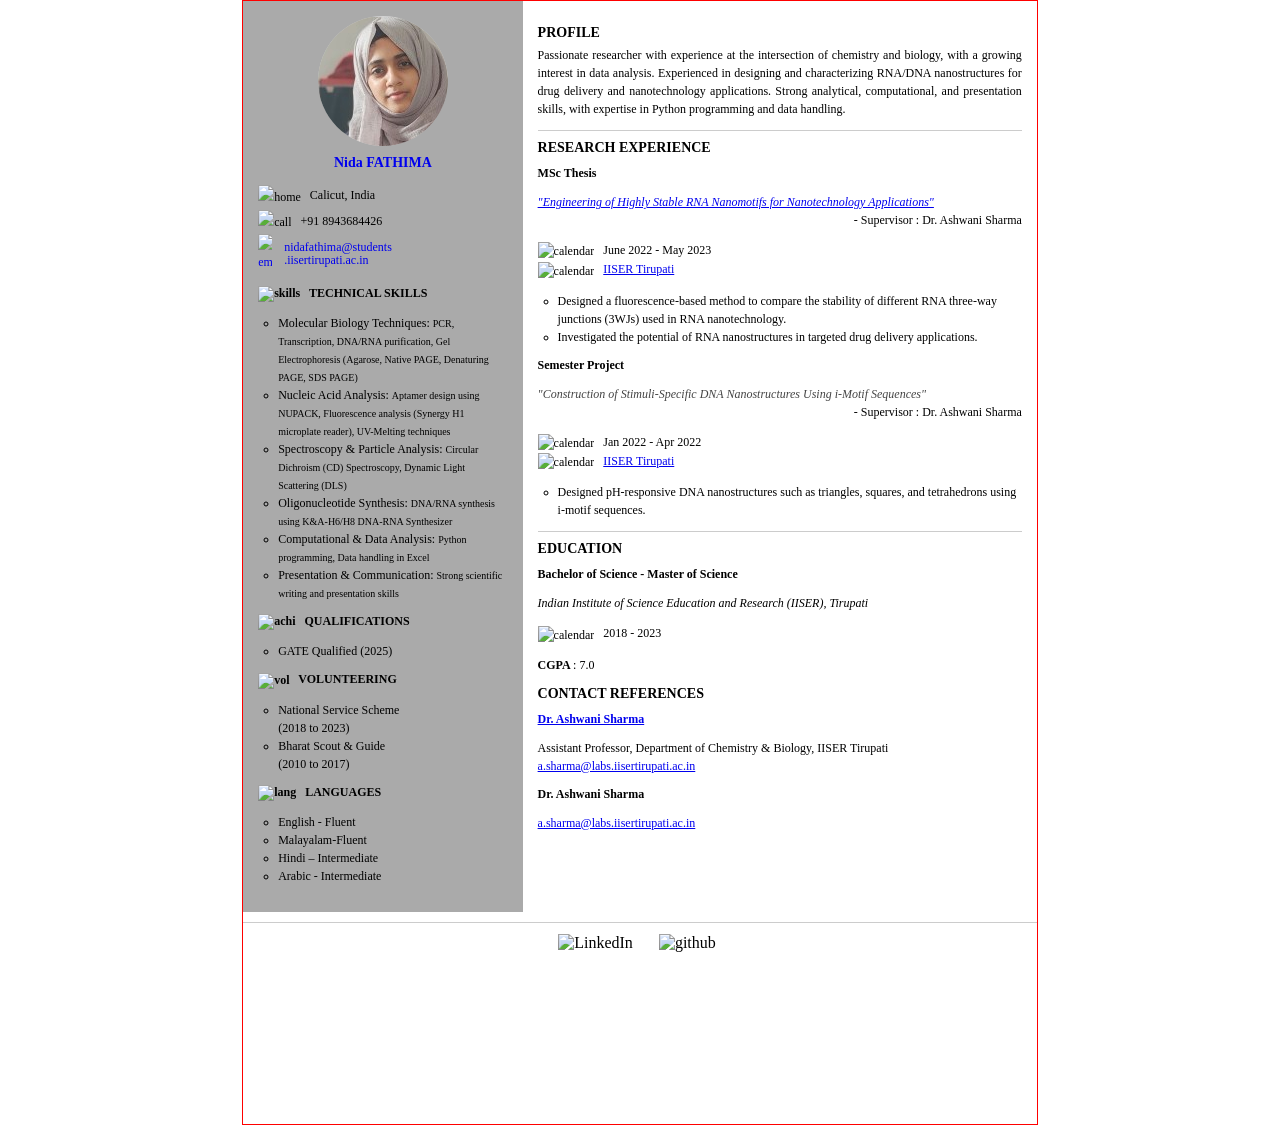
==== resume.html @ d9ab9651 "cvy" ====
<!DOCTYPE html>

<html>

  <head>
    <title> Nida FATHIMA </title>
<!-- left column & right column-->
    <style>
      @page {
        size: A4;
        /*margin: 20mm;*/
      }
      body {
            width: 210mm;
    min-height: 297mm;
    margin: 0 auto;/*
        height: 842px;
        width: 595px;
        margin-left: auto;
        margin-right: auto;
        */
        /* delete later */ 
        border: 1px solid red;
      }
      h1 {
        font-size: 14px;
      }
      h2 {
        font-size: 12px;
      }
      p, ul {
        font-size: 12px;
        /* font-family: Verdana,Geneva,sans-serif; */
        font-family: Georgia, serif;
        line-height: 1.5;
      }
      .container {
        display: flex;
        width: 100%;
        justify-content: space-between;
        margin: 0 auto;
        /*background-color: lightgray;*/
      }
      .div1 {
        width: 34%; /* % of the container width */
        height: 90%; 
        overflow: hidden;
        background-color: #aaa;
        margin: 0 auto; /* Centers the div horizontally */
        padding: 15px;
        /*border: 1px solid blue;*/
      }
      .div2 {
        width: 66%; /* % of the container width */
        height: 90%; 
        overflow: hidden;
        background-color: white;
        margin: 0 auto; /* Centers the div horizontally */
        padding: 15px;
        /*border: 1px solid green;*/
      }
      .circle-container {
        position: relative;
        width: 130px; /* Circle width */
        height: 130px; /* Circle height */
        border-radius: 50%; /* Makes the container circular */
        overflow: hidden; /* Ensures the image stays within the circle */
        background-color: lightgray; /* Optional background for visualization */
        margin: 0px auto; /* Centers the container */
      }
      .circle-image {
        position: absolute;
        top: -10px; /* Moves the image upwards */
        left: 0;
        width: 100%; /* Ensures the image fits the width of the container */
        height: auto; /* Maintains aspect ratio */
        object-fit: cover; /* Crops the image to fit the circle */
      }
      .icon-text {
        display: inline-flex;
        align-items: center;
        gap: 20px; /* Space between icon and text */
      }
      .icon {
        width: 20px;
        height: 20px;
        background-size: cover;
        display: inline-block;
      }
      .icon-inline {
        height: auto; 
        vertical-align: middle;
        width: 14px;
        margin-right: 6px;
      }
    </style>
  </head>

  <body>
      
    <!-----------------  CONTAINER FOR WHOLE PAGE --------------------------------------------->
    <div class="container">

      <!-----------------    LEFT SIDE COLUMN  ------------------------------------------------>
      <div class="div1">
        <!-- my photo (may be removed)-->
        <div class="circle-container">
          <img src="Nida.jpeg" alt="photo" style="position: relative; top: 1px; right : 10px">
          </img>
        </div>
        
        <!-- my name (fixme:  github link)-->
        <h1>
          <a href="https://fathimanidaa.github.io/" style="text-align: center; display: block; margin: 0 auto; text-decoration: none;" target="_blank">Nida FATHIMA</a>
        </h1>

        <!--div style="display: flex; flex-direction: column; gap: 0px;">
  
          <div style="display: flex; align-items: center; padding: 0; margin: 0;">
            <img src="icons/location.png" style="width: 16px; height: 16px; margin-right: 5px;">
            <p>Calicut, India</p>
          </div>

          <div style="display: flex; align-items: center; padding: 0; margin: 0;">
            <img src="icons/call.png" style="width: 16px; height: 16px; margin-right: 5px;">
            <p>+91 8943684426</p>
          </div>

          <div style="display: flex; align-items: center; padding: 0; margin: 0;">
            <img src="icons/email.png" style="width: 16px; height: 16px; margin-right: 5px;">
            <p>
              <a href="mailto:nidafathima@students.iisertirupati.ac.in" style="display: flex; align-items: center; text-decoration: none; gap: 6px;">
                <span>
                  <span style="display: block;line-height:1.1;">nidafathima@students</span>
                  <span style="display: block;line-height:1.1;">.iisertirupati.ac.in</span>
                </span>
              </a>
            </p>
          </div>

        </div-->

        <!-- contact me -->
        <p style = "line-height:2;">
          <span style = "display: block;">
            <img src="icons/location.png" alt="home" class="icon-inline"> Calicut, India
          </span>
          <span style = "display: block;">
            <img src="icons/call.png" alt="call" class="icon-inline"> +91 8943684426 
          </span>
          <span style = "display: block;">
            <a href="mailto:nidafathima@students.iisertirupati.ac.in" style="display: flex; align-items: center; text-decoration: none; gap: 6px;">
              <img src="icons/email.png" alt="email" class="icon-inline">
              <span>
                <span style="display: block;line-height:1.1;">nidafathima@students</span>
                <span style="display: block;line-height:1.1;">.iisertirupati.ac.in</span>
              </span>
            </a>
          </span>
        </p>

        <!-- Skills -->
        <h2>
          <img src="icons/skills.png" alt="skills" class="icon-inline"> 
          TECHNICAL SKILLS
        </h2>
        <ul style="list-style-type: circle; padding-left: 10px; margin-left: 10px;">
          <li> 
            <span style = "display:black;">
              Molecular Biology Techniques: 
            </span>
            <span style = "display:black; font-size: 10px;">
              PCR, Transcription, DNA/RNA purification, Gel Electrophoresis (Agarose, Native PAGE, Denaturing PAGE, SDS PAGE)
            </span>
          <li> 
            <span style = "display:black;">
              Nucleic Acid Analysis: 
            </span>
            <span style = "display:black; font-size: 10px;">
              Aptamer design using NUPACK, Fluorescence analysis (Synergy H1 microplate reader), UV-Melting techniques
            </span>
          <li> 
            <span style = "display:black;">
              Spectroscopy & Particle Analysis: 
            </span>
            <span style = "display:black; font-size: 10px;">
              Circular Dichroism (CD) Spectroscopy, Dynamic Light Scattering (DLS)
            </span>
          <li> 
            <span style = "display:black;">
              Oligonucleotide Synthesis: 
            </span>
            <span style = "display:black; font-size: 10px;">
              DNA/RNA synthesis using K&A-H6/H8 DNA-RNA Synthesizer
            </span>
          <li> 
            <span style = "display:black;">
              Computational & Data Analysis: 
            </span>
            <span style = "display:black; font-size: 10px;">
              Python programming, Data handling in Excel
            </span>
          <li> 
            <span style = "display:black;">
              Presentation & Communication: 
            </span>
            <span style = "display:black; font-size: 10px;">
              Strong scientific writing and presentation skills
            </span>
        </ul>

        <!-- Inerests -->
        <h2>
          <img src="icons/achievements.png" alt="achi" class="icon-inline"> 
          QUALIFICATIONS
        </h2>
        <ul style="list-style-type: circle; padding-left: 10px; margin-left: 10px;">
          <li> GATE Qualified (2025)
        </ul>

        <!-- Inerests -->
        <h2> 
          <img src="icons/volunteering.png" alt="vol" class="icon-inline"> 
          VOLUNTEERING
        </h2>
        <ul style="list-style-type: circle; padding-left: 10px; margin-left: 10px;">
          <li> 
            <span style = "display: block"> 
              National Service Scheme 
            </span>
            <span style = "display: block"> 
              (2018 to 2023)
            </span>
          <li> 
            <span style = "display: block"> 
              Bharat Scout & Guide  
            </span>
            <span style = "display: block"> 
              (2010 to 2017)
            </span>
        </ul>

        <!-- Inerests -->
        <h2>
          <img src="icons/lang.png" alt="lang" class="icon-inline"> 
          LANGUAGES
        </h2>
        <ul style="list-style-type: circle; padding-left: 10px; margin-left: 10px;">
          <li> English - Fluent 
          <li> Malayalam-Fluent
          <li> Hindi – Intermediate
          <li> Arabic - Intermediate
        </ul>

      </div>
      <!-----------------  end of  LEFT SIDE COLUMN  ------------------------------------------>


      <!-----------------  RIGHT SIDE COLUMN  ------------------------------------------------>
      <div class="div2">
        <h1> PROFILE </h1>
        <p style="margin-top: -5px;  text-align: justify; margin-left: 0px; margin-right: 0px;"> 
          Passionate researcher with experience at the intersection of chemistry and biology, with a growing interest in data analysis. Experienced in designing and characterizing RNA/DNA nanostructures for drug delivery and nanotechnology applications. Strong analytical, computational, and presentation skills, with expertise in Python programming and data handling.
        </p>
        
        <div style="height: 1px; background-color: #ccc; width: 100%; margin-top: 10px;"></div>

        <!-- Job/research experiences  -->
        <h1>
          <!--img src="icons/job.png" alt="exper" class="icon-inline"--> 
          RESEARCH EXPERIENCE 
        </h1>

        <div class="job">
          <h2> MSc Thesis </h2>
          <p> 
            <span style = "color: #444; display: block; font-style: italic;">
              <a href = "https://github.com/basilkottilingal/Nida-CV/MasterThesis.pdf" target="_blank">
              "Engineering of Highly Stable RNA Nanomotifs for Nanotechnology Applications"
              </a>
            </span>
            <span style = "display: block; text-align:right">
            - Supervisor : Dr. Ashwani Sharma
            </span>
          </p>
          <p> 
            <span style = "display: block; text-align:light">
              <img src="icons/calendar.png" alt="calendar" class="icon-inline">
              June 2022 - May 2023 
            </span>
            <span style = "display: block; text-align:light">
              <img src="icons/location.png" alt="calendar" class="icon-inline">
              <a href="https://www.iisertirupati.ac.in/" target="_blank">IISER Tirupati</a>
            </span>
          </p>
          <ul style="list-style-type: circle; padding-left: 10px; margin-left: 10px;">
            <li> Designed a fluorescence-based method to compare the stability of different RNA three-way junctions (3WJs) used in RNA nanotechnology.
            <li> Investigated the potential of RNA nanostructures in targeted drug delivery applications.
          </ul>
        </div>

        <div class="job">
          <h2> Semester Project </h2>
          <p> 
            <span style = "color: #444; display: block; font-style: italic;">
              "Construction of Stimuli-Specific DNA Nanostructures Using i-Motif Sequences" 
            </span>
            <span style = "display: block; text-align:right">
            - Supervisor : Dr. Ashwani Sharma
            </span>
          </p>
          <p> 
            <span style = "display: block; text-align:light">
              <img src="icons/calendar.png" alt="calendar" class="icon-inline">
              Jan 2022 - Apr 2022
            </span>
            <span style = "display: block; text-align:light">
              <img src="icons/location.png" alt="calendar" class="icon-inline">
              <a href="https://www.iisertirupati.ac.in/" target="_blank">IISER Tirupati</a>
            </span>
          </p>
          <ul style="list-style-type: circle; padding-left: 10px; margin-left: 10px;">
            <li> Designed pH-responsive DNA nanostructures such as triangles, squares, and tetrahedrons using i-motif sequences. 
          </ul>
        </div>

          
        <div style="height: 1px; background-color: #ccc; width: 100%; margin-top: 10px;"></div>

        <!-- Education  -->
        <h1>
          <!--img src="icons/education.png" alt="exper" class="icon-inline"--> 
          EDUCATION
        </h1>
        <div class="job">
          <h2> Bachelor of Science - Master of Science </h2>
          <p> 
            <i>
              Indian Institute of Science Education and Research (IISER), Tirupati
            </i>
          </p>
          <p>
            <img src="icons/calendar.png" alt="calendar" class="icon-inline">
            2018 - 2023
          </p>
          <p>
            <b> CGPA </b> : 7.0
          </p>
        </div>

        
        <!-- Contact Reference  -->
        <h1>
          <!--img src="icons/education.png" alt="exper" class="icon-inline"--> 
          CONTACT REFERENCES
        </h1>
        <div class="job">
          <h2> 
            <a href = "https://www.iisertirupati.ac.in/faculty-details/?faculty_id=Bio-3&id=2124" target="_blank">Dr. Ashwani Sharma 
            </a>
          </h2>
          <p> 
            Assistant Professor, Department of Chemistry & Biology, IISER Tirupati
            <a href="a.sharma@labs.iisertirupati.ac.in">a.sharma@labs.iisertirupati.ac.in</a>
          </p>
        </div>
        <div class="job">
          <h2> Dr. Ashwani Sharma </h2>
          <p> 
            <a href="a.sharma@labs.iisertirupati.ac.in">a.sharma@labs.iisertirupati.ac.in</a>
          </p>
        </div>

      </div>
      <!-----------------  end of RIGHT SIDE COLUMN  ------------------------------------------>


    </div>
    <!----------------- end of CONTAINER FOR WHOLE PAGE --------------------------------------->
        
    <div style="height: 1px; background-color: #ccc; width: 100%; margin-top: 10px;"></div>


    <div style="display: flex; justify-content: center; gap: 20px; align-items: center; padding: 10px;">


  <a href="https://www.linkedin.com/in/nida-fathima51?original_referer=" target="_blank" rel="noopener noreferrer" style="text-decoration: none; color: inherit;">
    <img src="icons/linkedin.png" alt="LinkedIn" class="icon-inline">
  </a>

  <a href="https://github.com/fathimanidaa" target="_blank" rel="noopener noreferrer" style="text-decoration: none; color: inherit;">
    <img src="icons/github.png" alt="github" class="icon-inline">
  </a>

</div>


  </body>

</html>
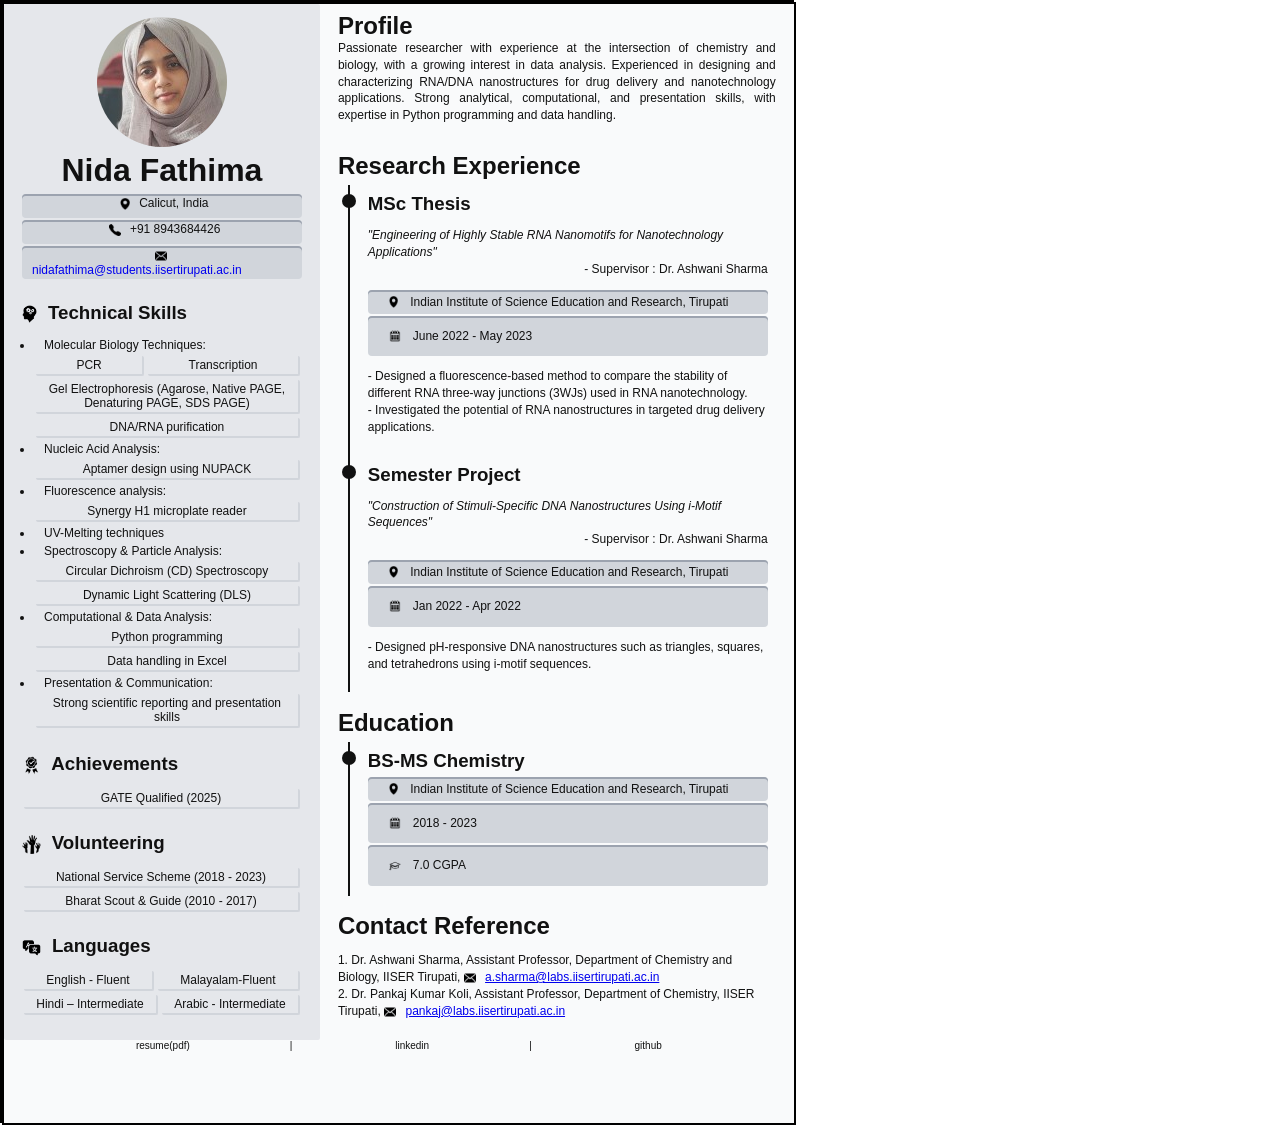
==== commit 0af6c2aa: "updated CV" ====
--- a/resume.html
+++ b/resume.html
@@ -1,400 +1,350 @@
+
 <!DOCTYPE html>
 
 <html>
 
   <head>
     <title> Nida FATHIMA </title>
-<!-- left column & right column-->
-    <style>
-      @page {
-        size: A4;
-        /*margin: 20mm;*/
-      }
-      body {
-            width: 210mm;
-    min-height: 297mm;
-    margin: 0 auto;/*
-        height: 842px;
-        width: 595px;
-        margin-left: auto;
-        margin-right: auto;
-        */
-        /* delete later */ 
-        border: 1px solid red;
-      }
-      h1 {
-        font-size: 14px;
-      }
-      h2 {
-        font-size: 12px;
-      }
-      p, ul {
-        font-size: 12px;
-        /* font-family: Verdana,Geneva,sans-serif; */
-        font-family: Georgia, serif;
-        line-height: 1.5;
-      }
-      .container {
-        display: flex;
-        width: 100%;
-        justify-content: space-between;
-        margin: 0 auto;
-        /*background-color: lightgray;*/
-      }
-      .div1 {
-        width: 34%; /* % of the container width */
-        height: 90%; 
-        overflow: hidden;
-        background-color: #aaa;
-        margin: 0 auto; /* Centers the div horizontally */
-        padding: 15px;
-        /*border: 1px solid blue;*/
-      }
-      .div2 {
-        width: 66%; /* % of the container width */
-        height: 90%; 
-        overflow: hidden;
-        background-color: white;
-        margin: 0 auto; /* Centers the div horizontally */
-        padding: 15px;
-        /*border: 1px solid green;*/
-      }
-      .circle-container {
-        position: relative;
-        width: 130px; /* Circle width */
-        height: 130px; /* Circle height */
-        border-radius: 50%; /* Makes the container circular */
-        overflow: hidden; /* Ensures the image stays within the circle */
-        background-color: lightgray; /* Optional background for visualization */
-        margin: 0px auto; /* Centers the container */
-      }
-      .circle-image {
-        position: absolute;
-        top: -10px; /* Moves the image upwards */
-        left: 0;
-        width: 100%; /* Ensures the image fits the width of the container */
-        height: auto; /* Maintains aspect ratio */
-        object-fit: cover; /* Crops the image to fit the circle */
-      }
-      .icon-text {
-        display: inline-flex;
-        align-items: center;
-        gap: 20px; /* Space between icon and text */
-      }
-      .icon {
-        width: 20px;
-        height: 20px;
-        background-size: cover;
-        display: inline-block;
-      }
-      .icon-inline {
-        height: auto; 
-        vertical-align: middle;
-        width: 14px;
-        margin-right: 6px;
-      }
-    </style>
+    <!--link rel="stylesheet" type="text/css" href="styles.css"-->
+    <meta charset="utf-8">
+    <meta name="viewport" content="width=device-width, initial-scale=1">
+    <link rel="stylesheet" href="./styles.css">
   </head>
-
   <body>
-      
-    <!-----------------  CONTAINER FOR WHOLE PAGE --------------------------------------------->
-    <div class="container">
-
-      <!-----------------    LEFT SIDE COLUMN  ------------------------------------------------>
-      <div class="div1">
-        <!-- my photo (may be removed)-->
+
+
+  <div class = "paper">
+  <div class = "container">
+  
+    <div class = "left-container">
+
+
+      <!-- FIRST TILE IN THE LEFT COLUMN -->
+      <!-- PICTURE AND CONTACT DETAILS -->
+			<div class="tile">
+        <!-- PIC -->
         <div class="circle-container">
-          <img src="Nida.jpeg" alt="photo" style="position: relative; top: 1px; right : 10px">
+          <img src="Nida.jpeg" alt="photo" style="position: relative; top: 1px; right : 20px">
           </img>
         </div>
-        
-        <!-- my name (fixme:  github link)-->
-        <h1>
-          <a href="https://fathimanidaa.github.io/" style="text-align: center; display: block; margin: 0 auto; text-decoration: none;" target="_blank">Nida FATHIMA</a>
+        <h1 style="text-align:center"> 
+          <a href="https://fathimanidaa.github.io/" style="display: flex; align-items: center;justify-content: center; text-decoration: none; color:inherit" target="_blank">
+            Nida Fathima 
+          </a>
         </h1>
-
-        <!--div style="display: flex; flex-direction: column; gap: 0px;">
-  
-          <div style="display: flex; align-items: center; padding: 0; margin: 0;">
-            <img src="icons/location.png" style="width: 16px; height: 16px; margin-right: 5px;">
-            <p>Calicut, India</p>
-          </div>
-
-          <div style="display: flex; align-items: center; padding: 0; margin: 0;">
-            <img src="icons/call.png" style="width: 16px; height: 16px; margin-right: 5px;">
-            <p>+91 8943684426</p>
-          </div>
-
-          <div style="display: flex; align-items: center; padding: 0; margin: 0;">
-            <img src="icons/email.png" style="width: 16px; height: 16px; margin-right: 5px;">
-            <p>
-              <a href="mailto:nidafathima@students.iisertirupati.ac.in" style="display: flex; align-items: center; text-decoration: none; gap: 6px;">
-                <span>
-                  <span style="display: block;line-height:1.1;">nidafathima@students</span>
-                  <span style="display: block;line-height:1.1;">.iisertirupati.ac.in</span>
-                </span>
-              </a>
-            </p>
-          </div>
-
-        </div-->
-
-        <!-- contact me -->
-        <p style = "line-height:2;">
-          <span style = "display: block;">
-            <img src="icons/location.png" alt="home" class="icon-inline"> Calicut, India
-          </span>
-          <span style = "display: block;">
-            <img src="icons/call.png" alt="call" class="icon-inline"> +91 8943684426 
-          </span>
-          <span style = "display: block;">
-            <a href="mailto:nidafathima@students.iisertirupati.ac.in" style="display: flex; align-items: center; text-decoration: none; gap: 6px;">
-              <img src="icons/email.png" alt="email" class="icon-inline">
+        <!-- CONTACT INFO -->
+        <div class="tile-info" style="text-align:center">
+            <i class="fa fa-certificate" aria-hidden="true"></i>
+            <img src="./icons/location.png" alt="home" class="icon-inline"> Calicut, India
+        </div>
+        <div class="tile-info" style="text-align:center">
+            <i class="fa fa-certificate" aria-hidden="true"></i>
+            <img src="./icons/call.png" alt="call" class="icon-inline"> +91 8943684426 
+        </div>
+        <div class="tile-info" style="text-align:center">
+            <i class="fa fa-certificate" aria-hidden="true"></i>
               <span>
-                <span style="display: block;line-height:1.1;">nidafathima@students</span>
-                <span style="display: block;line-height:1.1;">.iisertirupati.ac.in</span>
-              </span>
-            </a>
-          </span>
-        </p>
-
-        <!-- Skills -->
-        <h2>
-          <img src="icons/skills.png" alt="skills" class="icon-inline"> 
-          TECHNICAL SKILLS
-        </h2>
-        <ul style="list-style-type: circle; padding-left: 10px; margin-left: 10px;">
+                <img src="./icons/email.png" alt="email" class="icon-inline">
+              </span>
+              <span>
+                <a href="mailto:nidafathima@students.iisertirupati.ac.in" style="display: flex; align-items: center; text-decoration: none; gap: 6px;" target="_blank">
+                  nidafathima@students.iisertirupati.ac.in
+                </a>
+              </span>
+        </div>
+			</div> <!-- tile -->
+
+
+      <!-- SECOND TILE IN THE LEFT COLUMN -->
+      <!-- TECHNICAL SKILLS -->
+			<div class="tile" >
+				<h3>
+          <img src="./icons/skills.png" alt="skills" class="icon-inline"> 
+          Technical Skills
+        </h3>
+        <ul class="keywords-head">
+        <!--p> <b> Molecular Biology Techniques: </b> </p-->
+        <li> Molecular Biology Techniques: </li>
+        <ul class="keywords">
+          <li> PCR </li>
+          <li> Transcription </li>
+          <li> Gel Electrophoresis (Agarose, Native PAGE, Denaturing PAGE, SDS PAGE) </li>
+          <li> DNA/RNA purification </li>
+        </ul>
+        <!--p> <b> Nucleic Acid Analysis: </b></p-->
+        <li> Nucleic Acid Analysis: </li>
+        <ul class="keywords">
+          <li> Aptamer design using NUPACK </li>
+        </ul>
+        <li> Fluorescence analysis: </li>
+        <ul class="keywords">
+          <li> Synergy H1 microplate reader </li>
+        </ul>
+        <li> UV-Melting techniques </li>
+        <!--p> <b> Spectroscopy & Particle Analysis: </b></p-->
+        <li> Spectroscopy & Particle Analysis: </li>
+        <ul class="keywords">
+          <li>Circular Dichroism (CD) Spectroscopy </li>
+          <li> Dynamic Light Scattering (DLS) </li>
+        </ul>
+        <!--p><b>Computational & Data Analysis: </b></p-->
+        <li>Computational & Data Analysis: </li>
+        <ul class="keywords">
+           <li> Python programming </li>
+           <li> Data handling in Excel </li>
+        </ul>
+        <!--p><b> Presentation & Communication: </b></p-->       
+        <li> Presentation & Communication: </li>       
+        <ul class="keywords">
+           <li> Strong scientific reporting and presentation skills </li>
+        </ul>
+        </ul>
+			</div> <!-- tile -->
+
+      <!-- THIRD TILE IN THE LEFT COLUMN -->
+      <!-- ACHI SKILLS -->
+			<div class="tile">
+				<h3>
+          <img src="./icons/achievements.png" alt="achi" class="icon-inline"> 
+          Achievements
+        </h3>
+        <ul class="keywords">
+           <li>
+                <a href="https://en.wikipedia.org/wiki/Graduate_Aptitude_Test_in_Engineering" style="display: flex; align-items: center; justify-content: center; text-decoration: none; color:inherit" target="_blank">
+              GATE Qualified (2025)
+                </a>
+           </li>
+        </ul>
+      </div>
+
+
+      <!-- FOURTH TILE IN THE LEFT COLUMN -->
+      <!-- VOLUNTEERING -->
+			<div class="tile">
+				<h3>
+          <img src="./icons/volunteering.png" alt="volunt" class="icon-inline"> 
+          Volunteering
+        </h3>
+        <ul class="keywords">
           <li> 
-            <span style = "display:black;">
-              Molecular Biology Techniques: 
-            </span>
-            <span style = "display:black; font-size: 10px;">
-              PCR, Transcription, DNA/RNA purification, Gel Electrophoresis (Agarose, Native PAGE, Denaturing PAGE, SDS PAGE)
-            </span>
+              National Service Scheme 
+              (2018 - 2023)
           <li> 
-            <span style = "display:black;">
-              Nucleic Acid Analysis: 
-            </span>
-            <span style = "display:black; font-size: 10px;">
-              Aptamer design using NUPACK, Fluorescence analysis (Synergy H1 microplate reader), UV-Melting techniques
-            </span>
-          <li> 
-            <span style = "display:black;">
-              Spectroscopy & Particle Analysis: 
-            </span>
-            <span style = "display:black; font-size: 10px;">
-              Circular Dichroism (CD) Spectroscopy, Dynamic Light Scattering (DLS)
-            </span>
-          <li> 
-            <span style = "display:black;">
-              Oligonucleotide Synthesis: 
-            </span>
-            <span style = "display:black; font-size: 10px;">
-              DNA/RNA synthesis using K&A-H6/H8 DNA-RNA Synthesizer
-            </span>
-          <li> 
-            <span style = "display:black;">
-              Computational & Data Analysis: 
-            </span>
-            <span style = "display:black; font-size: 10px;">
-              Python programming, Data handling in Excel
-            </span>
-          <li> 
-            <span style = "display:black;">
-              Presentation & Communication: 
-            </span>
-            <span style = "display:black; font-size: 10px;">
-              Strong scientific writing and presentation skills
-            </span>
-        </ul>
-
-        <!-- Inerests -->
-        <h2>
-          <img src="icons/achievements.png" alt="achi" class="icon-inline"> 
-          QUALIFICATIONS
-        </h2>
-        <ul style="list-style-type: circle; padding-left: 10px; margin-left: 10px;">
-          <li> GATE Qualified (2025)
-        </ul>
-
-        <!-- Inerests -->
-        <h2> 
-          <img src="icons/volunteering.png" alt="vol" class="icon-inline"> 
-          VOLUNTEERING
-        </h2>
-        <ul style="list-style-type: circle; padding-left: 10px; margin-left: 10px;">
-          <li> 
-            <span style = "display: block"> 
-              National Service Scheme 
-            </span>
-            <span style = "display: block"> 
-              (2018 to 2023)
-            </span>
-          <li> 
-            <span style = "display: block"> 
               Bharat Scout & Guide  
-            </span>
-            <span style = "display: block"> 
-              (2010 to 2017)
-            </span>
-        </ul>
-
-        <!-- Inerests -->
-        <h2>
-          <img src="icons/lang.png" alt="lang" class="icon-inline"> 
-          LANGUAGES
-        </h2>
-        <ul style="list-style-type: circle; padding-left: 10px; margin-left: 10px;">
+              (2010 - 2017)
+        </ul>
+      </div>
+
+      <!-- FIFTH TILE IN THE LEFT COLUMN -->
+      <!-- LANGUAGES -->
+			<div class="tile">
+				<h3>
+          <img src="./icons/lang.png" alt="lang" class="icon-inline"> 
+          Languages
+        </h3>
+        <ul class="keywords">
           <li> English - Fluent 
           <li> Malayalam-Fluent
           <li> Hindi – Intermediate
           <li> Arabic - Intermediate
         </ul>
-
       </div>
-      <!-----------------  end of  LEFT SIDE COLUMN  ------------------------------------------>
-
-
-      <!-----------------  RIGHT SIDE COLUMN  ------------------------------------------------>
-      <div class="div2">
-        <h1> PROFILE </h1>
+
+    <!-- end of LEFT CNTAINER -->
+		</div> <!-- left-contianer-->
+
+
+  <!-----------RIGHT SIDE -->
+    <div class = "right-container">
+
+      <!-- FIRST TILE IN THE RIGHT COLUMN -->
+      <!-- ABOUT -->
+			<div class="tile" style = "padding-bottom:0.2em">
+        <h2> Profile </h2>
         <p style="margin-top: -5px;  text-align: justify; margin-left: 0px; margin-right: 0px;"> 
           Passionate researcher with experience at the intersection of chemistry and biology, with a growing interest in data analysis. Experienced in designing and characterizing RNA/DNA nanostructures for drug delivery and nanotechnology applications. Strong analytical, computational, and presentation skills, with expertise in Python programming and data handling.
         </p>
-        
-        <div style="height: 1px; background-color: #ccc; width: 100%; margin-top: 10px;"></div>
-
-        <!-- Job/research experiences  -->
-        <h1>
-          <!--img src="icons/job.png" alt="exper" class="icon-inline"--> 
-          RESEARCH EXPERIENCE 
-        </h1>
-
-        <div class="job">
-          <h2> MSc Thesis </h2>
-          <p> 
-            <span style = "color: #444; display: block; font-style: italic;">
-              <a href = "https://github.com/basilkottilingal/Nida-CV/MasterThesis.pdf" target="_blank">
-              "Engineering of Highly Stable RNA Nanomotifs for Nanotechnology Applications"
+      </div>
+
+
+	  <div class="tile" style = "padding-bottom:0.2em">
+      <h2> Research Experience </h2>
+			<div class="timeline-both">
+		    <div class="timeline-each">
+		      <div class="timeline-left">
+             <div class="timeline-line"></div>
+             <div class="timeline-circle"></div>
+		      </div>
+		      <div class="timeline-right">
+            <h3> MSc Thesis </h3>
+            <!-- TITLE -->
+            <p> 
+              <span style = "display: block; font-style: italic;">
+                <a href = "https://github.com/fathimanidaa/fathimanidaa.github.io/MasterThesis.pdf" style="display: flex; align-items: center;justify-content: center; text-decoration: none; color:inherit" target="_blank">
+                "Engineering of Highly Stable RNA Nanomotifs for Nanotechnology Applications"
+                </a>
+              </span>
+              <span style = "display: block; text-align:right">
+                - Supervisor : Dr. Ashwani Sharma
+              </span>
+            </p>
+            <!-- LOCATION -->
+            <div class="tile-info" style="display: flex;align-items: center;gap: 0.5em;">
+              <i class="fa fa-certificate" aria-hidden="true"></i>
+              <img src="./icons/location.png" alt="home" class="icon-inline"> 
+              <a href="https://www.iisertirupati.ac.in/" style="display: flex; align-items: center;justify-content: center; text-decoration: none; color:inherit" target="_blank">
+                Indian Institute of Science Education and Research, Tirupati
               </a>
-            </span>
-            <span style = "display: block; text-align:right">
-            - Supervisor : Dr. Ashwani Sharma
-            </span>
-          </p>
-          <p> 
-            <span style = "display: block; text-align:light">
-              <img src="icons/calendar.png" alt="calendar" class="icon-inline">
-              June 2022 - May 2023 
-            </span>
-            <span style = "display: block; text-align:light">
-              <img src="icons/location.png" alt="calendar" class="icon-inline">
-              <a href="https://www.iisertirupati.ac.in/" target="_blank">IISER Tirupati</a>
-            </span>
-          </p>
-          <ul style="list-style-type: circle; padding-left: 10px; margin-left: 10px;">
-            <li> Designed a fluorescence-based method to compare the stability of different RNA three-way junctions (3WJs) used in RNA nanotechnology.
-            <li> Investigated the potential of RNA nanostructures in targeted drug delivery applications.
-          </ul>
-        </div>
-
-        <div class="job">
-          <h2> Semester Project </h2>
-          <p> 
-            <span style = "color: #444; display: block; font-style: italic;">
-              "Construction of Stimuli-Specific DNA Nanostructures Using i-Motif Sequences" 
-            </span>
-            <span style = "display: block; text-align:right">
-            - Supervisor : Dr. Ashwani Sharma
-            </span>
-          </p>
-          <p> 
-            <span style = "display: block; text-align:light">
-              <img src="icons/calendar.png" alt="calendar" class="icon-inline">
-              Jan 2022 - Apr 2022
-            </span>
-            <span style = "display: block; text-align:light">
-              <img src="icons/location.png" alt="calendar" class="icon-inline">
-              <a href="https://www.iisertirupati.ac.in/" target="_blank">IISER Tirupati</a>
-            </span>
-          </p>
-          <ul style="list-style-type: circle; padding-left: 10px; margin-left: 10px;">
-            <li> Designed pH-responsive DNA nanostructures such as triangles, squares, and tetrahedrons using i-motif sequences. 
-          </ul>
-        </div>
-
-          
-        <div style="height: 1px; background-color: #ccc; width: 100%; margin-top: 10px;"></div>
-
-        <!-- Education  -->
-        <h1>
-          <!--img src="icons/education.png" alt="exper" class="icon-inline"--> 
-          EDUCATION
-        </h1>
-        <div class="job">
-          <h2> Bachelor of Science - Master of Science </h2>
-          <p> 
-            <i>
-              Indian Institute of Science Education and Research (IISER), Tirupati
-            </i>
-          </p>
-          <p>
-            <img src="icons/calendar.png" alt="calendar" class="icon-inline">
-            2018 - 2023
-          </p>
-          <p>
-            <b> CGPA </b> : 7.0
-          </p>
-        </div>
-
-        
-        <!-- Contact Reference  -->
-        <h1>
-          <!--img src="icons/education.png" alt="exper" class="icon-inline"--> 
-          CONTACT REFERENCES
-        </h1>
-        <div class="job">
-          <h2> 
-            <a href = "https://www.iisertirupati.ac.in/faculty-details/?faculty_id=Bio-3&id=2124" target="_blank">Dr. Ashwani Sharma 
-            </a>
-          </h2>
-          <p> 
-            Assistant Professor, Department of Chemistry & Biology, IISER Tirupati
-            <a href="a.sharma@labs.iisertirupati.ac.in">a.sharma@labs.iisertirupati.ac.in</a>
-          </p>
-        </div>
-        <div class="job">
-          <h2> Dr. Ashwani Sharma </h2>
-          <p> 
-            <a href="a.sharma@labs.iisertirupati.ac.in">a.sharma@labs.iisertirupati.ac.in</a>
-          </p>
-        </div>
-
-      </div>
-      <!-----------------  end of RIGHT SIDE COLUMN  ------------------------------------------>
-
-
-    </div>
-    <!----------------- end of CONTAINER FOR WHOLE PAGE --------------------------------------->
-        
-    <div style="height: 1px; background-color: #ccc; width: 100%; margin-top: 10px;"></div>
-
-
-    <div style="display: flex; justify-content: center; gap: 20px; align-items: center; padding: 10px;">
-
-
-  <a href="https://www.linkedin.com/in/nida-fathima51?original_referer=" target="_blank" rel="noopener noreferrer" style="text-decoration: none; color: inherit;">
-    <img src="icons/linkedin.png" alt="LinkedIn" class="icon-inline">
-  </a>
-
-  <a href="https://github.com/fathimanidaa" target="_blank" rel="noopener noreferrer" style="text-decoration: none; color: inherit;">
-    <img src="icons/github.png" alt="github" class="icon-inline">
-  </a>
-
-</div>
-
-
+            </div>
+            <!-- DURING -->
+            <div class="tile-info" style="display: flex;align-items: center;gap: 0.5em; padding-top :0; padding-bottom:0;">
+              <i class="fa fa-certificate" aria-hidden="true"></i>
+              <img src="./icons/calendar.png" alt="calendar" class="icon-inline">
+              <p>  June 2022 - May 2023 
+              </p>
+            </div>
+            <!-- DEscription of project --> 
+            <p>
+              <span style = "display: block;">
+               - Designed a fluorescence-based method to compare the stability of different RNA three-way junctions (3WJs) used in RNA nanotechnology.
+              </span> 
+              <span style = "display: block;">
+               - Investigated the potential of RNA nanostructures in targeted drug delivery applications.
+              </span> 
+            </p>
+		      </div>
+		    </div>
+        <!-- NEXT EXPERIENCE -->
+		    <div class="timeline-each">
+		      <div class="timeline-left">
+             <div class="timeline-line"></div>
+             <div class="timeline-circle"></div>
+		      </div>
+		      <div class="timeline-right">
+            <h3> Semester Project </h3>
+            <!-- TITLE -->
+            <p> 
+              <span style = "display: block; font-style: italic;">
+                "Construction of Stimuli-Specific DNA Nanostructures Using i-Motif Sequences" 
+              </span>
+              <span style = "display: block; text-align:right">
+                - Supervisor : Dr. Ashwani Sharma
+              </span>
+            </p>
+            <!-- LOCATION -->
+            <div class="tile-info" style="display: flex;align-items: center;gap: 0.5em;">
+              <i class="fa fa-certificate" aria-hidden="true"></i>
+              <img src="./icons/location.png" alt="home" class="icon-inline"> 
+              <a href="https://www.iisertirupati.ac.in/" style="display: flex; align-items: center;justify-content: center; text-decoration: none; color:inherit" target="_blank">
+                Indian Institute of Science Education and Research, Tirupati
+              </a>
+            </div>
+            <!-- DURING -->
+            <div class="tile-info" style="display: flex;align-items: center;gap: 0.5em; padding-top :0; padding-bottom:0;">
+              <i class="fa fa-certificate" aria-hidden="true"></i>
+              <img src="./icons/calendar.png" alt="calendar" class="icon-inline">
+              <p>
+                Jan 2022 - Apr 2022
+              </p>
+            </div>
+            <!-- DEscription of project --> 
+            <p>
+              - Designed pH-responsive DNA nanostructures such as triangles, squares, and tetrahedrons using i-motif sequences. 
+            </p>
+		      </div>
+		    </div>
+        <!-- End of experience block -->
+		  </div> <!--timeline-both-->
+		</div> <!--tile-->
+
+	  <div class="tile" style = "padding-bottom:0.2em">
+      <h2> Education </h2>
+			<div class="timeline-both">
+		    <div class="timeline-each">
+		      <div class="timeline-left">
+             <div class="timeline-line"></div>
+             <div class="timeline-circle"></div>
+		      </div>
+		      <div class="timeline-right">
+            <h3> BS-MS Chemistry</h3>
+            <!-- TITLE >
+            <p> Bachelor of Science and Master of Science
+                 Supervisor : Dr. Ashwani Sharma
+            </p-->
+            <!-- LOCATION -->
+            <div class="tile-info" style="display: flex;align-items: center;gap: 0.5em;">
+              <i class="fa fa-certificate" aria-hidden="true"></i>
+              <img src="./icons/location.png" alt="home" class="icon-inline"> 
+              <a href="https://www.iisertirupati.ac.in/" style="display: flex; align-items: center;justify-content: center; text-decoration: none; color:inherit" target="_blank">
+                Indian Institute of Science Education and Research, Tirupati
+              </a>
+            </div>
+            <!-- DURING -->
+            <div class="tile-info" style="display: flex;align-items: center;gap: 0.5em; padding-top :0; padding-bottom:0;">
+              <i class="fa fa-certificate" aria-hidden="true"></i>
+              <img src="./icons/calendar.png" alt="calendar" class="icon-inline">
+              <p> 2018 - 2023
+              </p>
+            </div>
+            <!-- CGPA -->
+            <div class="tile-info" style="display: flex;align-items: center;gap: 0.5em; padding-top :0; padding-bottom:0;">
+              <i class="fa fa-certificate" aria-hidden="true"></i>
+              <img src="./icons/education.png" alt="cgpa" class="icon-inline">
+              <p> 7.0 CGPA
+              </p>
+            </div>
+		      </div>
+		    </div>
+        <!-- End of experience block -->
+		  </div> <!--timeline-both-->
+		</div> <!--tile-->
+
+	  <div class="tile" style = "padding-bottom:0.2em">
+      <h2> Contact Reference </h2>
+        <p>
+          <span style = "display: block;">
+            1. <a href = "https://www.iisertirupati.ac.in/faculty-details/?faculty_id=Bio-3&id=2124" style="text-decoration: none; color:inherit" target="_blank">
+                Dr. Ashwani Sharma,
+              </a>
+              Assistant Professor, Department of Chemistry and Biology,
+              <a href="https://www.iisertirupati.ac.in/faculty/" style="text-decoration: none; color:inherit" target="_blank">IISER Tirupati,</a>
+            <img src="./icons/email.png" alt="email" class="icon-inline">
+            <a href="mailto:a.sharma@labs.iisertirupati.ac.in">a.sharma@labs.iisertirupati.ac.in</a>
+          </span>
+          <span style = "display: block;">
+            2. Dr. Pankaj Kumar Koli,  
+              Assistant Professor, Department of Chemistry,
+              <a href="https://www.iisertirupati.ac.in/faculty/" style="text-decoration: none; color:inherit" target="_blank">IISER Tirupati,</a>
+            <img src="./icons/email.png" alt="email" class="icon-inline">
+            <a href="mailto:pankaj@labs.iisertirupati.ac.in">pankaj@labs.iisertirupati.ac.in</a>
+          </span>
+        </p>
+		  </div> <!--tile-->
+
+    </div> <!---End of right col-->
+
+  </div>
+  <div class="foot-container">
+    <!-- FIND ME -->       
+    <ul class="find-me">
+      <li>  
+        <a href="https://github.com/fathimanidaa.github.io/resume.pdf" style="display: flex; align-items: center;justify-content: center; text-decoration: none; color:inherit" target="_blank">
+         resume(pdf)
+        </a>
+      </li>
+      <li>  
+        <a href="https://www.linkedin.com/in/nida-fathima51?original_referer=" target="_blank" rel="noopener noreferrer" style="text-decoration: none; color: inherit;">
+          linkedin
+        </a>
+      </li>
+      <li>  
+        <a href="https://github.com/fathimanidaa" target="_blank" rel="noopener noreferrer" style="text-decoration: none; color: inherit;">
+          github
+        </a>
+      </li>
+    </ul>
+  </div>
+
+
+  </div>
   </body>
-
-</html>
--- a/styles.css
+++ b/styles.css
@@ -0,0 +1,274 @@
+html, body {
+  /*background-color: #F9FAFB;
+  background-color: lightblue;
+  */
+  color: #111;
+  font-family: 'Segoe UI', sans-serif;
+  box-sizing: border-box;
+  /*height: 100vh;*/
+  height: 297mm;
+  width: 210mm;
+  height: 297mm;
+  margin: 0;
+  padding: 0;
+  border: 2px solid black;
+  /*overflow: hidden;*/
+}
+
+*, *::before, *::after {
+  box-sizing: border-box;
+}
+
+.paper {
+  width: 100%;
+  height: 100%;
+  padding: 0;
+  margin: 0;
+  display: flex;
+  flex-direction: column;
+}
+
+h1, h2, h3,
+small, .muted {
+  color: #111;
+}
+
+.container {
+  width: 100%;
+  background: #F9FAFB;
+  display: flex;
+  flex-direction: row;
+  gap: 0px;
+  padding: 0;
+  margin: 0;
+}
+
+.foot-container {
+  width: 100%;
+  background: #F9FAFB;
+  display: flex;
+  justify-content: center;
+  padding: 0 0;
+  margin: 0;
+  min-height: 10px;
+  flex-grow: 1;
+}
+
+.container+.foot-container{
+  margin-top: 0;
+}
+
+.left-container {
+  width: 40%;
+  margin: 0;
+  background: #E5E7EB;
+  padding: 0;
+  border-radius: 2px;
+}
+
+.right-container {
+  width: 60%;
+  margin: 0;
+  padding: 0;
+  border-radius: 2px;
+}
+
+.left-container::after, 
+.right-container::after {
+  content: '';
+  display: table;
+  clear: both;
+}
+
+.icon-inline {
+  height: 1em;
+  vertical-align: middle;
+  width: auto;
+  margin-right: 6px;
+}
+
+.tile {
+  position: relative;
+  margin: 0 10px 5px 10px;
+  border-radius: 2px;
+  padding: 0.5em;
+}
+
+.tile-info {
+  background: #D1D5DB;
+  padding: 2px 10px;
+  margin-bottom: 2px;
+  font-size: 12px;
+  box-shadow: inset 0 2px 0 #9CA3AF;
+  border-radius: 4px;
+  min-height: 2em;
+}
+
+.tile-info p {
+  margin: 0.2em;
+  line-height: 1; 
+}
+
+.tile-info img, .tile-info i {
+  height: 1em;
+  vertical-align: middle;
+}
+
+.tile-info i {
+  margin-right: 5px;
+}
+
+.keywords-head {
+  font-size: 0.75rem;
+  padding: 0;
+  margin-bottom: 0.2em;
+  padding-left: 1.0em;
+}
+
+.keywords-head li {
+  padding: 2px 10px;
+}
+
+.tile::after {
+  display: table;
+  clear: both;
+}
+
+.tile h1, .tile h2, .tile h3 {
+  margin-top: 0;
+  margin-bottom: 5px;
+}
+
+.tile p {
+  font-size: 0.75rem;
+  margin: 1em 0;
+  line-height: 1.4;
+}
+
+.tile::before {
+  position: absolute;
+  top: 16px;
+  right: 100%;
+  height: 0;
+  width: 0;
+  border: 7px solid transparent;
+  border-right: 7px solid #333C42;
+}
+
+.keywords {
+  font-size: 0.75rem;
+  padding: 0;
+  margin-bottom: 0;
+  display: flex;
+  flex-wrap: wrap;
+  justify-content: center;
+}
+
+.keywords li {
+  border-right: 2px solid #D1D5DB;
+  border-bottom: 2px solid #D1D5DB;
+  border-radius: 2px;
+  display: inline-block;
+  padding: 2px 10px;
+  margin: 2px;
+  text-align: center;
+  flex-grow: 1;
+}
+
+.circle-container {
+  position: relative;
+  width: 130px;
+  height: 130px;
+  border-radius: 50%;
+  overflow: hidden;
+  background-color: lightgray;
+  margin: 5px auto;
+}
+
+.circle-image {
+  position: absolute;
+  top: -10px;
+  left: 0;
+  width: 100%;
+  height: auto;
+  object-fit: cover;
+}
+
+.timeline-both {
+  position: relative;
+  width: 100%;
+  margin: 0;
+  background: #2B343A;
+  gap: 0px;
+  padding: 0;
+}
+
+.timeline-each {
+  position: relative;
+  width: 100%;
+  display: flex;
+  min-height: 50px;
+}
+
+.timeline-left {
+  position: relative;
+  width: 5%;
+  background: #F9FAFB;
+}
+
+.timeline-line {
+  position: absolute;
+  left: 50%;
+  top: 0;
+  transform: translateX(-50%);
+  width: 2px;
+  height: 100%;
+  background-color: #111;
+}
+
+.timeline-circle {
+  position: absolute;
+  left: 50%;
+  top: 1em;
+  transform: translate(-50%, -50%);
+  width: 14px;
+  height: 14px;
+  background-color: #111;
+  border-radius: 50%;
+  z-index: 1;
+}
+
+.timeline-right {
+  position: relative;
+  height: 100%;
+  width: 95%;
+  margin: 0;
+  background: #F9FAFB;
+  padding: 0.5em;
+}
+
+.find-me {
+  padding: 0;
+  margin-top: 0;
+  margin-bottom: 0;
+  display: flex;
+  flex-wrap: wrap;
+  justify-content: center;
+}
+
+
+.find-me li {
+  border-radius: 2px;
+  display: inline-block;
+  padding: 0;
+  margin: 0;
+  text-align: center;
+  flex-grow: 1;
+  font-size: 0.625rem;
+}
+
+.find-me li:not(:first-child)::before {
+  content: "|";
+  margin: 0 10em;
+}
+
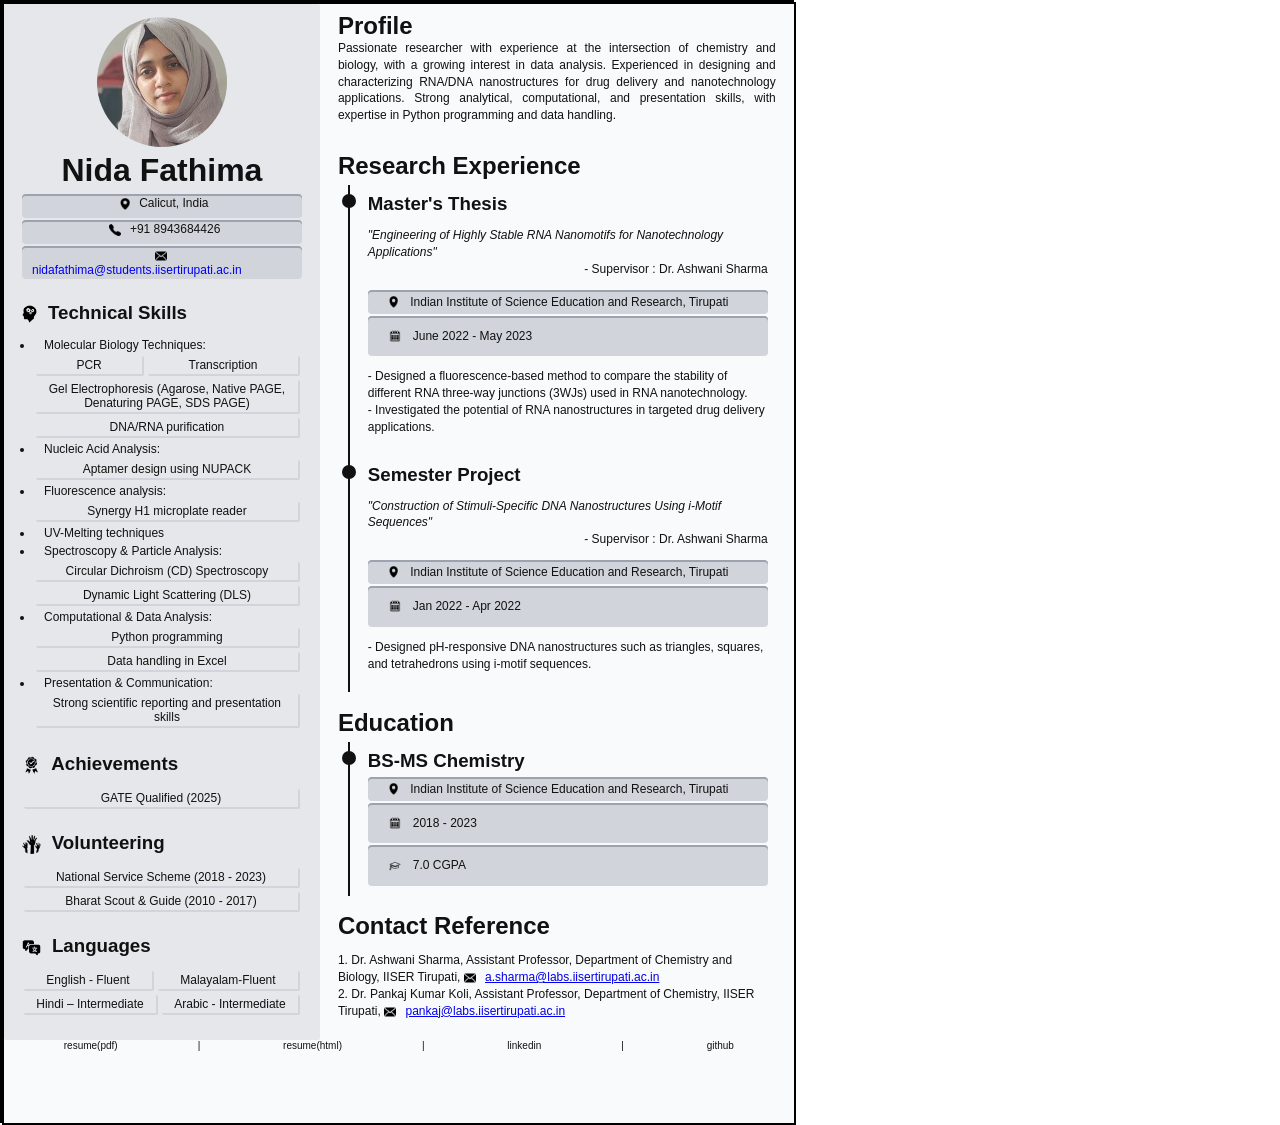
==== commit 1ad8f4e3: "Updated cv" ====
--- a/resume.html
+++ b/resume.html
@@ -1,5 +1,8 @@
-
 <!DOCTYPE html>
+
+<!-- Create the pdf :
+$ wkhtmltopdf   --page-width 150   --page-height 212 --enable-local-file-access resume.html resume.pdf
+-->
 
 <html>
 
@@ -29,7 +32,7 @@
         </div>
         <h1 style="text-align:center"> 
           <a href="https://fathimanidaa.github.io/" style="display: flex; align-items: center;justify-content: center; text-decoration: none; color:inherit" target="_blank">
-            Nida Fathima 
+            Nida Fathima
           </a>
         </h1>
         <!-- CONTACT INFO -->
@@ -176,11 +179,11 @@
              <div class="timeline-circle"></div>
 		      </div>
 		      <div class="timeline-right">
-            <h3> MSc Thesis </h3>
+            <h3> Master's Thesis </h3>
             <!-- TITLE -->
             <p> 
               <span style = "display: block; font-style: italic;">
-                <a href = "https://github.com/fathimanidaa/fathimanidaa.github.io/MasterThesis.pdf" style="display: flex; align-items: center;justify-content: center; text-decoration: none; color:inherit" target="_blank">
+                <a href = "https://github.com/fathimanidaa/fathimanidaa.github.io/blob/main/MasterThesis.pdf" style="display: flex; align-items: center;justify-content: center; text-decoration: none; color:inherit" target="_blank">
                 "Engineering of Highly Stable RNA Nanomotifs for Nanotechnology Applications"
                 </a>
               </span>
@@ -328,9 +331,10 @@
     <!-- FIND ME -->       
     <ul class="find-me">
       <li>  
-        <a href="https://github.com/fathimanidaa.github.io/resume.pdf" style="display: flex; align-items: center;justify-content: center; text-decoration: none; color:inherit" target="_blank">
-         resume(pdf)
-        </a>
+        <a href="https://github.com/fathimanidaa/fathimanidaa.github.io/blob/main/resume.pdf" style="align-items:center; text-decoration: none; color:inherit" target="_blank" rel="noopener noreferrer" >resume(pdf)</a>
+      </li>
+      <li>  
+        <a href="https://fathimanidaa.github.io" style="align-items:center; text-decoration: none; color:inherit" target="_blank" rel="noopener noreferrer" >resume(html)</a>
       </li>
       <li>  
         <a href="https://www.linkedin.com/in/nida-fathima51?original_referer=" target="_blank" rel="noopener noreferrer" style="text-decoration: none; color: inherit;">
--- a/styles.css
+++ b/styles.css
@@ -269,6 +269,6 @@
 
 .find-me li:not(:first-child)::before {
   content: "|";
-  margin: 0 10em;
-}
-
+  margin: 0 8em;
+}
+
